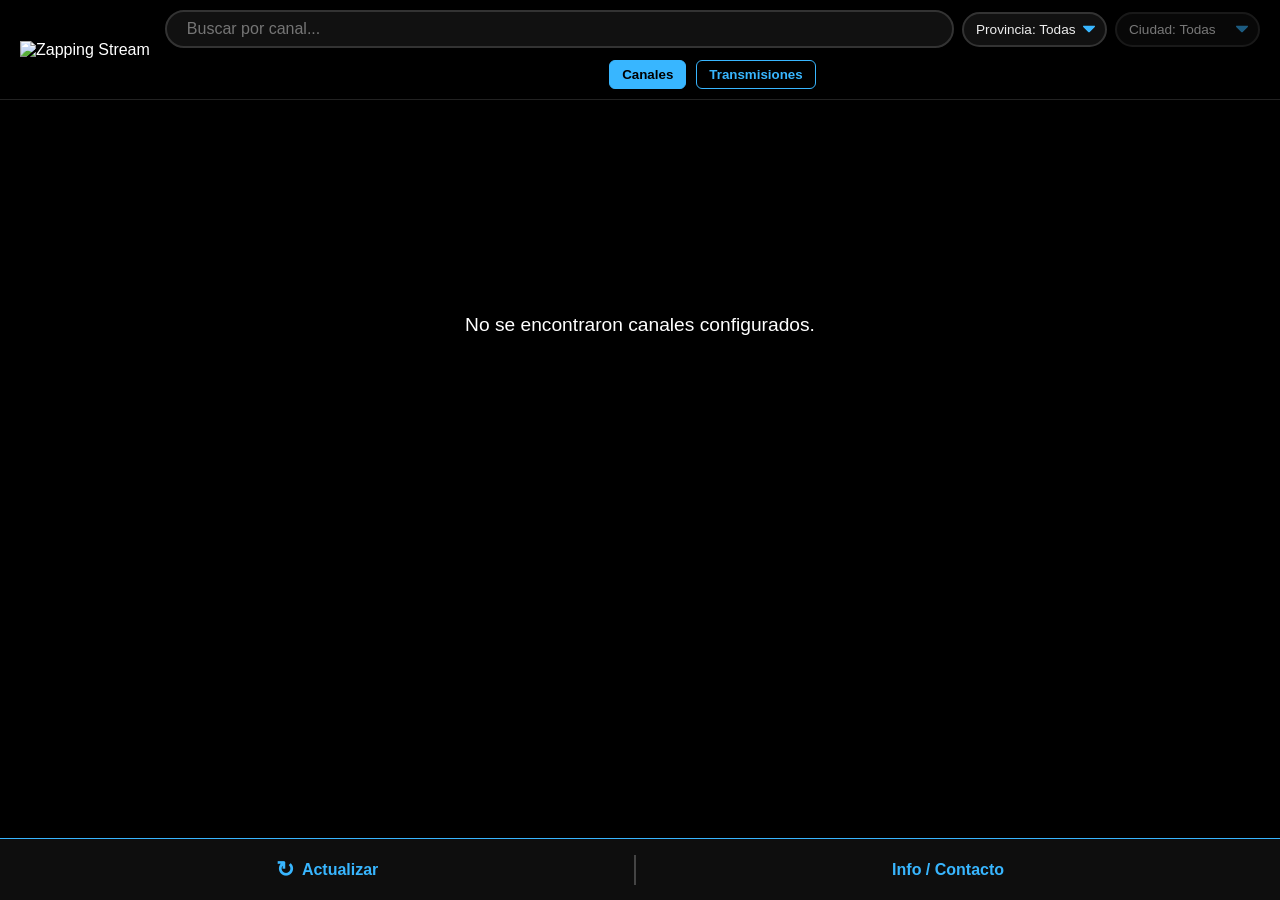
==== index.html @ 06b519a8 "Agregado buscador de videos mas disminuida la letra de videos" ====
<!doctype html>
<html lang="en">

<head>
  <meta charset="UTF-8" />
  <link rel="icon" type="image/png" href="/favicon.png" />
  <meta name="viewport" content="width=device-width, initial-scale=1.0" />
  <link rel="manifest" href="/manifest.json" />
  <meta name="theme-color" content="#000000" />
  <title>Zapping Stream - El mapa del streaming argentino</title>
  <script type="module" crossorigin src="/assets/index-C9MjYW0E.js"></script>
  <link rel="stylesheet" crossorigin href="/assets/index-DaVbC53h.css">
</head>

<body>
  <div id="root"></div>
  <script>
    if ('serviceWorker' in navigator) {
      window.addEventListener('load', () => {
        navigator.serviceWorker.register('/sw.js');
      });
    }
  </script>
</body>

</html>
---- assets/index-DaVbC53h.css ----
.sticky-top-section{z-index:100;background-color:var(--bg-black);border-bottom:1px solid #222;margin-left:-20px;margin-right:-20px;padding:10px 20px;position:sticky;top:0}.top-bar-container{flex-wrap:nowrap;justify-content:space-between;align-items:center;gap:15px;display:flex}.zapping-header{flex-shrink:0}.app-logo{object-fit:contain;width:250px;height:auto;max-height:100px}.header-controls{flex-direction:column;flex-grow:1;align-items:center;gap:12px;display:flex}.search-container{justify-content:center;align-items:center;width:50%;margin:0;display:flex}.search-input{background-color:var(--bg-dark);min-width:150px;color:var(--text-white);border:2px solid #333;border-radius:20px;outline:none;flex-grow:1;padding:8px 20px;font-size:1rem;transition:all .3s}.search-input:focus{border-color:var(--accent-blue);box-shadow:0 0 10px #cef1964d}.filters-container{justify-content:center;align-items:center;gap:8px;width:100%;display:flex}.filter-select{background-color:var(--bg-dark);color:#eee;cursor:pointer;appearance:none;text-overflow:ellipsis;white-space:nowrap;background-image:url(data:image/svg+xml;charset=US-ASCII,%3Csvg%20xmlns%3D%22http%3A%2F%2Fwww.w3.org%2F2000%2Fsvg%22%20width%3D%22292.4%22%20height%3D%22292.4%22%3E%3Cpath%20fill%3D%22%2338B6FF%22%20d%3D%22M287%2069.4a17.6%2017.6%200%200%200-13-5.4H18.4c-5%200-9.3%201.8-12.9%205.4A17.6%2017.6%200%200%200%200%2082.2c0%205%201.8%209.3%205.4%2012.9l128%20127.9c3.6%203.6%207.8%205.4%2012.8%205.4s9.2-1.8%2012.8-5.4L287%2095c3.5-3.5%205.4-7.8%205.4-12.8%200-5-1.9-9.2-5.5-12.8z%22%2F%3E%3C%2Fsvg%3E);background-position:right 10px top 50%;background-repeat:no-repeat;background-size:12px;border:2px solid #333;border-radius:20px;outline:none;flex-shrink:0;width:145px;padding:8px 25px 8px 12px;font-size:.85rem;transition:all .3s;overflow:hidden}.filter-select:focus{border-color:var(--accent-blue);box-shadow:0 0 10px #38b6ff4d}.filter-select:disabled{opacity:.5;cursor:not-allowed}.sort-select{background-color:var(--bg-dark);color:var(--text-white);cursor:pointer;border:2px solid #333;border-radius:30px;outline:none;padding:12px 15px;font-size:1rem;transition:all .3s}.sort-select:focus{border-color:var(--accent-blue)}.refresh-btn{background-color:var(--bg-panel);color:var(--accent-blue);border:1px solid var(--accent-blue);cursor:pointer;border-radius:40px;justify-content:center;align-items:center;width:45px;height:45px;font-size:20px;font-weight:700;transition:all .3s;display:flex}.refresh-btn:hover:not(:disabled){background-color:var(--accent-blue);color:var(--bg-black)}.refresh-btn:disabled{color:#555;cursor:not-allowed;background-color:var(--bg-dark);border-color:#555}.sort-container{text-align:center}.sort-label{z-index:auto;background:0 0;padding:0;position:static}.view-mode-container{align-items:center;gap:10px;display:flex}.view-mode-btn{border:1px solid var(--accent-blue);color:var(--accent-blue);cursor:pointer;background:0 0;border-radius:6px;padding:6px 12px;font-weight:700;transition:all .2s}.view-mode-btn.active{background:var(--accent-blue);color:var(--bg-black)}@media (width<=992px){.sticky-top-section{padding-top:8px;padding-bottom:8px}.top-bar-container{flex-wrap:nowrap;justify-content:space-between;align-items:center}.zapping-header{flex-shrink:0;width:auto}.app-logo{width:100px;height:auto;max-height:100px}.header-controls{order:unset;align-items:center;gap:8px;width:100%;min-width:0;max-width:calc(100% - 115px)}.filters-container{flex-wrap:wrap;justify-content:center;gap:6px;min-width:0}.search-input{flex-basis:100%;width:100%;min-width:0;padding:6px 12px;font-size:.85rem}.search-input.search-input-split{flex:45%;width:auto}.filter-select{background-position:right 5px top 50%;background-size:10px;flex:45%;width:auto;min-width:0;max-width:none;padding:6px 18px 6px 8px;font-size:.75rem}.view-mode-container{flex-wrap:wrap;justify-content:center;gap:5px}.view-mode-btn{padding:4px 8px;font-size:.75rem}}.modal-overlay{z-index:2000;background-color:#000000d9;justify-content:center;align-items:center;width:100vw;height:100vh;display:flex;position:fixed;top:0;left:0}.modal-content{background-color:var(--bg-dark);border:2px solid var(--accent-blue);width:90vw;max-width:400px;max-height:85svh;box-shadow:0 10px 30px #000c, 0 0 15px var(--accent-blue-hover);border-radius:15px;padding:30px;position:relative;overflow-y:auto}.info-modal{max-width:500px}.info-modal::-webkit-scrollbar{width:8px}.info-modal::-webkit-scrollbar-track{background:0 0}.info-modal::-webkit-scrollbar-thumb{background-color:var(--accent-blue);border-radius:4px}.info-body{color:#ddd;text-align:center;font-size:1rem;line-height:1.5}.close-modal-btn{color:var(--text-white);cursor:pointer;background:0 0;border:none;font-size:1.2rem;transition:color .2s;position:absolute;top:15px;right:15px}.close-modal-btn:hover{color:var(--accent-blue)}.modal-title{color:var(--accent-blue);text-align:center;margin-bottom:20px;font-size:1.5rem}.info-modal .submit-btn{margin-top:20px}.modal-contact-section{margin-top:25px;margin-bottom:15px}.contact-email-text{color:#bbb;text-align:center;background-color:var(--bg-panel);border:1px solid #333;border-radius:10px;padding:15px;font-size:.95rem;line-height:1.6}.contact-email-text a{color:var(--accent-blue);margin-top:5px;font-size:1.1rem;font-weight:700;text-decoration:none;display:inline-block}.legal-disclaimer{color:#777;text-align:center;flex-direction:column;gap:8px;margin-bottom:15px;font-size:.75rem;line-height:1.5;display:flex}.legal-disclaimer a{color:var(--accent-blue);text-decoration:none}.legal-disclaimer a:hover{color:var(--text-white);text-decoration:underline}.image-container{aspect-ratio:16/10;background-color:var(--bg-black);border-radius:8px;flex-shrink:0;justify-content:center;align-items:center;width:280px;display:flex;position:relative;overflow:hidden}.expanded-card .image-container{width:100%!important}.badge-vivo{background-color:var(--live-badge-color);color:var(--text-white);pointer-events:none;z-index:2;border-radius:4px;align-items:center;gap:5px;padding:4px 8px;font-size:.75rem;font-weight:700;display:flex;position:absolute;bottom:8px;right:8px;box-shadow:0 2px 5px #000000b3}.punto-rojo{background-color:var(--text-white);border-radius:50%;width:6px;height:6px;animation:1.2s infinite alternate titilar;display:inline-block}@keyframes titilar{0%{opacity:1;box-shadow:0 0 5px var(--text-white)}to{opacity:.3;box-shadow:none}}.badge-estreno{background-color:var(--premiere-badge-color);color:var(--text-white);pointer-events:none;z-index:2;border-radius:4px;align-items:center;gap:5px;padding:4px 8px;font-size:.75rem;font-weight:700;display:flex;position:absolute;bottom:8px;right:8px;box-shadow:0 2px 5px #000000b3;border:1px solid var(--premiere-badge-color)!important}.punto-azul{background-color:var(--text-white);border-radius:50%;width:6px;height:6px;animation:1.2s infinite alternate titilar-azul;display:inline-block}@keyframes titilar-azul{0%{opacity:1;box-shadow:0 0 8px #66b3ff}to{opacity:.4;box-shadow:0 0 2px #66b3ff}}.badge-past{color:#bbb;z-index:2;background-color:#000000e6;border-radius:4px;padding:4px 8px;font-size:.75rem;font-weight:700;position:absolute;bottom:8px;right:8px}.badge-past.premiere{border:1px solid color-mix(in srgb, var(--premiere-badge-color), black 50%)!important}.badge-past.live{border:1px solid color-mix(in srgb, var(--live-badge-color), black 50%)}.badge-upcoming{color:var(--text-white);z-index:2;background-color:#3d3d3cc0;border-radius:4px;padding:4px 8px;font-size:.75rem;font-weight:700;position:absolute;bottom:8px;right:8px}.badge-upcoming.premiere{border:1px solid var(--premiere-badge-color)!important}.badge-upcoming.live{border:1px solid var(--live-badge-color)}.channel-logo{object-fit:contain;-webkit-user-drag:none;max-width:100%;max-height:100%}.fallback-logo{color:#38b6ff;-webkit-user-drag:none;background-color:#333;justify-content:center;align-items:center;width:100%;height:100%;font-size:3rem;font-weight:700;display:flex}.card-wrapper{flex:none;min-height:310px;position:relative}.channel-card{background-color:var(--bg-dark);border:2px solid var(--accent-blue);z-index:1;border-radius:15px;flex-direction:column;gap:15px;width:100%;padding:20px;transition:transform .2s ease-out,box-shadow .2s ease-out,background-color .2s ease-out,border-color .2s ease-out;display:flex;position:relative}.channel-card:focus:not(.expanded-card),.channel-card:hover:not(.expanded-card){border-color:var(--text-white);background-color:#555;outline:none;transform:scale(1.02);box-shadow:0 0 15px #ffffff80}.expanded-card{z-index:9999;border-color:var(--text-white);cursor:default;background-color:#1a1a1a;width:90vw;max-width:450px;max-height:85vh;position:fixed;top:50%;left:50%;overflow-y:auto;transform:translate(-50%,-50%);box-shadow:0 20px 60px #000000e6,0 0 20px #cef19666}.expanded-card::-webkit-scrollbar{width:8px}.expanded-card::-webkit-scrollbar-track{background:0 0}.expanded-card::-webkit-scrollbar-thumb{background-color:var(--accent-blue);border-radius:4px}.card-header{justify-content:space-between;align-items:center;gap:10px;display:flex}.title-group{flex-grow:1;align-items:center;gap:10px;display:flex;overflow:hidden}.header-mini-logo{object-fit:cover;border:1px solid var(--accent-blue);border-radius:50%;flex-shrink:0;width:32px;height:32px;box-shadow:0 0 5px #38b6ff80}.channel-title{color:var(--text-white);white-space:nowrap;text-overflow:ellipsis;flex-grow:1;font-size:1.4rem;font-weight:700;overflow:hidden}.expanded-card .channel-title{white-space:normal;overflow:visible}.toggle-info-btn{color:var(--accent-blue);border:1px solid var(--accent-blue);cursor:pointer;background-color:#0000;border-radius:8px;flex-shrink:0;padding:5px 10px;font-size:.9rem;transition:all .2s}.toggle-info-btn:hover{background-color:var(--accent-blue);color:var(--bg-black)}.channel-description{background-color:var(--bg-panel);color:#ddd;border-left:3px solid var(--accent-blue);cursor:default;white-space:pre-wrap;border-radius:8px;max-height:25vh;padding:15px;font-size:.95rem;animation:.3s ease-out forwards slideDown;overflow-y:auto}.city-tag{color:var(--accent-blue);text-transform:uppercase;letter-spacing:1px;margin-bottom:8px;font-size:.85rem;font-weight:700}@keyframes slideDown{0%{opacity:0;transform:translateY(-10px)}to{opacity:1;transform:translateY(0)}}.last-activity-container{text-align:center;margin-top:5px}.last-activity-text{color:#aaa;background-color:var(--bg-panel);border:1px solid #333;border-radius:6px;align-items:center;gap:5px;padding:4px 10px;font-size:.8rem;display:inline-flex}.videos-horizontal-list{flex-direction:row;align-items:flex-start;gap:15px;display:flex}.banner-container{flex-shrink:0;width:100%;height:80px}.channel-banner{object-fit:cover;object-position:center;width:100%;height:100%;display:block}.clickable{cursor:pointer}.expanded-card .submit-btn{margin-top:15px}.category-title{color:var(--accent-blue);text-transform:uppercase;letter-spacing:1px;border-bottom:2px solid #333;width:100%;margin:40px 0 20px;padding-bottom:10px;font-size:1.8rem;font-weight:700}.channel-row{cursor:grab;-webkit-user-select:none;user-select:none;-webkit-overflow-scrolling:touch;scrollbar-width:none;flex-wrap:nowrap;gap:20px;width:100%;min-width:0;max-width:100%;padding-top:5px;padding-bottom:40px;display:flex;overflow-x:auto}.channel-row:active{cursor:grabbing}.channel-row::-webkit-scrollbar{display:none}.category-scroll-wrapper .scroll-arrow{top:40%}.status-group{flex-direction:column;gap:15px;display:flex}.cards-container{flex-wrap:nowrap;gap:20px;display:flex}.videostatus{width:100%;color:inherit;align-items:center;padding-right:20px;display:flex}.videostatusspan{letter-spacing:1px;color:var(--accent-blue);background-color:var(--bg-black);z-index:10;padding-right:15px;font-weight:700;position:sticky;left:0}.videostatusend{opacity:.3;background-color:currentColor;flex-grow:1;height:1px}.schedule-container{flex-direction:column;gap:20px;width:100%;margin-top:10px;margin-bottom:40px;display:flex}.days-rail{cursor:grab;-webkit-user-select:none;user-select:none;scrollbar-width:none;border-bottom:2px solid #333;gap:12px;padding:10px 0;display:flex;overflow-x:auto}.days-rail::-webkit-scrollbar{display:none}.days-rail:active{cursor:grabbing}.day-btn{background:var(--bg-panel);color:var(--text-white);cursor:pointer;text-align:center;text-transform:capitalize;border:1px solid #444;border-radius:20px;min-width:max-content;padding:10px 20px;font-size:.9rem;transition:all .2s}.day-btn:hover{border-color:var(--accent-blue)}.day-btn.selected{background:var(--accent-blue);color:var(--bg-black);border-color:var(--accent-blue);font-weight:700}.back-to-now-btn{background:var(--bg-dark);border-color:var(--accent-blue);color:var(--accent-blue);z-index:5;position:sticky;left:0;box-shadow:4px 0 10px #000c}.back-to-now-btn:hover{background:var(--accent-blue);color:var(--bg-black);border-color:var(--accent-blue)}.no-events-msg{text-align:center;color:#888;padding:40px;font-style:italic}.epg-container{flex-direction:column;padding-bottom:20px;display:flex;position:relative;overflow-x:hidden}.timeline-row{width:100%;margin-bottom:20px;display:flex;position:relative}.timeline-channel-sidebar{z-index:30;background:var(--bg-black);flex-direction:column;flex-shrink:0;justify-content:flex-start;align-items:center;gap:8px;width:100px;padding-top:15px;padding-right:15px;display:flex;position:sticky;left:0}.sidebar-channel-logo{object-fit:cover;border:2px solid var(--accent-blue);border-radius:50%;width:50px;height:50px}.sidebar-channel-name{color:var(--accent-blue);text-align:center;word-break:break-word;font-size:.85rem;font-weight:700;line-height:1.2}.time-badge{background:var(--bg-panel);color:var(--text-white);z-index:2;border:2px solid #555;border-radius:8px;padding:8px 12px;font-size:1rem;font-weight:700}.inactive-time-badge{background:var(--bg-dark);color:#888;border-color:#444}.track-scroll-wrapper .scroll-arrow{top:45%}.epg-events-track{cursor:grab;-webkit-user-select:none;user-select:none;scrollbar-width:none;flex-grow:1;align-items:stretch;gap:15px;min-width:0;padding-bottom:10px;display:flex;position:relative;overflow-x:auto}.epg-events-track:active{cursor:grabbing}.epg-events-track::-webkit-scrollbar{display:none}.epg-card{flex-shrink:0;width:280px;height:250px}.epg-card-inner{background-color:var(--bg-dark);border:2px solid var(--accent-blue);cursor:pointer;border-radius:12px;flex-direction:column;height:100%;transition:transform .2s,box-shadow .2s;display:flex;overflow:hidden}.epg-card-inner:hover{z-index:5;border-color:var(--text-white);transform:scale(1.02);box-shadow:0 0 10px #38b6ff80}.epg-card .image-container{border-bottom:1px solid #333;border-radius:0;flex-shrink:0;height:120px;width:100%!important}.epg-card .event-info{flex-direction:column;flex-grow:1;justify-content:center;align-items:center;gap:5px;padding:8px 10px;display:flex}.timeline-channel-header{border-bottom:1px solid #333;align-items:center;gap:10px;padding-bottom:10px;display:flex}.epg-card-header{border-bottom:none;justify-content:center;margin-top:6px;padding-bottom:6px}.event-title{color:var(--text-white);-webkit-line-clamp:4;line-clamp:4;text-align:center;word-break:break-word;-webkit-box-orient:vertical;font-size:.82rem;line-height:1.25;display:-webkit-box;overflow:hidden}.epg-time-badge{text-align:center;padding:4px 12px;font-size:.8rem;line-height:1.2}.toggle-info-btn-small{padding:2px 8px;font-size:.8rem}.expanded-overlay-container{z-index:10000;width:0;height:0;position:fixed;top:0;left:0}.floating-footer{-webkit-backdrop-filter:blur(15px);border-top:1px solid var(--accent-blue);width:100%;padding:12px 20px;padding-bottom:calc(12px + env(safe-area-inset-bottom));z-index:1000;background-color:#111111d9;justify-content:space-evenly;align-items:center;display:flex;position:fixed;bottom:0;left:0;box-shadow:0 -5px 20px #0009}.footer-action-btn{color:var(--accent-blue);cursor:pointer;background:0 0;border:none;align-items:center;gap:8px;padding:5px 10px;font-size:1rem;font-weight:700;transition:color .2s;display:flex}.footer-action-btn:hover:not(:disabled){color:var(--accent-blue)}.footer-action-btn:disabled{color:#555;cursor:not-allowed}.refresh-icon{font-size:1.4rem;display:inline-block}.refresh-icon.spin{animation:1s linear infinite spin}.footer-divider{background-color:#444;width:2px;height:30px}.footer-action-btn.needs-update{color:#f44;animation:2s infinite pulse-red}@keyframes pulse-red{0%{color:#f44;text-shadow:0 0 #f440}50%{color:#ff6b6b;text-shadow:0 0 10px #ff4444b3}to{color:#f44;text-shadow:0 0 #f440}}.status-message{text-align:center;flex-direction:column;justify-content:center;align-items:center;gap:20px;height:50vh;font-size:1.2rem;display:flex}.spinner{border:4px solid #ffffff1a;border-left-color:var(--accent-blue);border-radius:50%;width:60px;height:60px;animation:1s linear infinite spin}@keyframes spin{0%{transform:rotate(0)}to{transform:rotate(360deg)}}:root{--bg-black:#000;--bg-dark:#111;--bg-panel:#222;--text-white:#fff;--accent-blue:#38b6ff;--accent-blue-hover:#0a30b4;--live-badge-color:#cc0000e6;--premiere-badge-color:#4d68ff}*{box-sizing:border-box;margin:0;padding:0}html,body{background-color:var(--bg-black);color:var(--text-white);-webkit-user-select:none;user-select:none;overscroll-behavior:none;-webkit-tap-highlight-color:transparent;margin:0;padding:0;font-family:Segoe UI,Tahoma,Geneva,Verdana,sans-serif}::-webkit-scrollbar{width:10px;height:10px}::-webkit-scrollbar-track{background:var(--bg-panel)}::-webkit-scrollbar-thumb{background-color:var(--accent-blue);border-radius:5px}.submit-btn{background-color:var(--accent-blue);width:100%;color:var(--bg-black);cursor:pointer;border:none;border-radius:8px;margin-top:10px;padding:12px;font-size:1rem;font-weight:700;transition:background-color .3s,transform .1s}.submit-btn:hover:not(:disabled){background-color:var(--accent-blue-hover);color:var(--text-white)}.scroll-wrapper{width:100%;position:relative}.scroll-arrow{width:44px;height:44px;color:var(--text-white);border:2px solid var(--accent-blue);cursor:pointer;z-index:50;opacity:0;visibility:hidden;background-color:#111111d9;border-radius:50%;justify-content:center;align-items:center;padding-bottom:4px;font-size:1.8rem;font-weight:700;transition:all .2s;display:flex;position:absolute;top:50%;transform:translateY(-50%);box-shadow:0 0 15px #000c}.scroll-wrapper:hover .scroll-arrow{opacity:1;visibility:visible}.scroll-arrow:hover{background-color:var(--accent-blue);color:var(--bg-black);box-shadow:0 0 15px var(--accent-blue);transform:translateY(-50%)scale(1.1)}.scroll-arrow:active{transform:translateY(-50%)scale(.9)}.scroll-arrow.disabled{cursor:default;pointer-events:none;color:#555;box-shadow:none;border-color:#555;opacity:.2!important}.left-arrow{left:5px}.right-arrow{right:5px}@media (hover:none) and (pointer:coarse){.scroll-arrow{opacity:.7;visibility:visible;transform:translateY(-50%)scale(.85)}.scroll-arrow:active{opacity:1}}.zapping-container{flex-direction:column;width:100%;min-height:100vh;padding:0 20px 90px;display:flex;overflow-x:clip}.fullscreen-overlay{z-index:900;cursor:pointer;background-color:#000000b3;width:100vw;height:100vh;position:fixed;top:0;left:0}
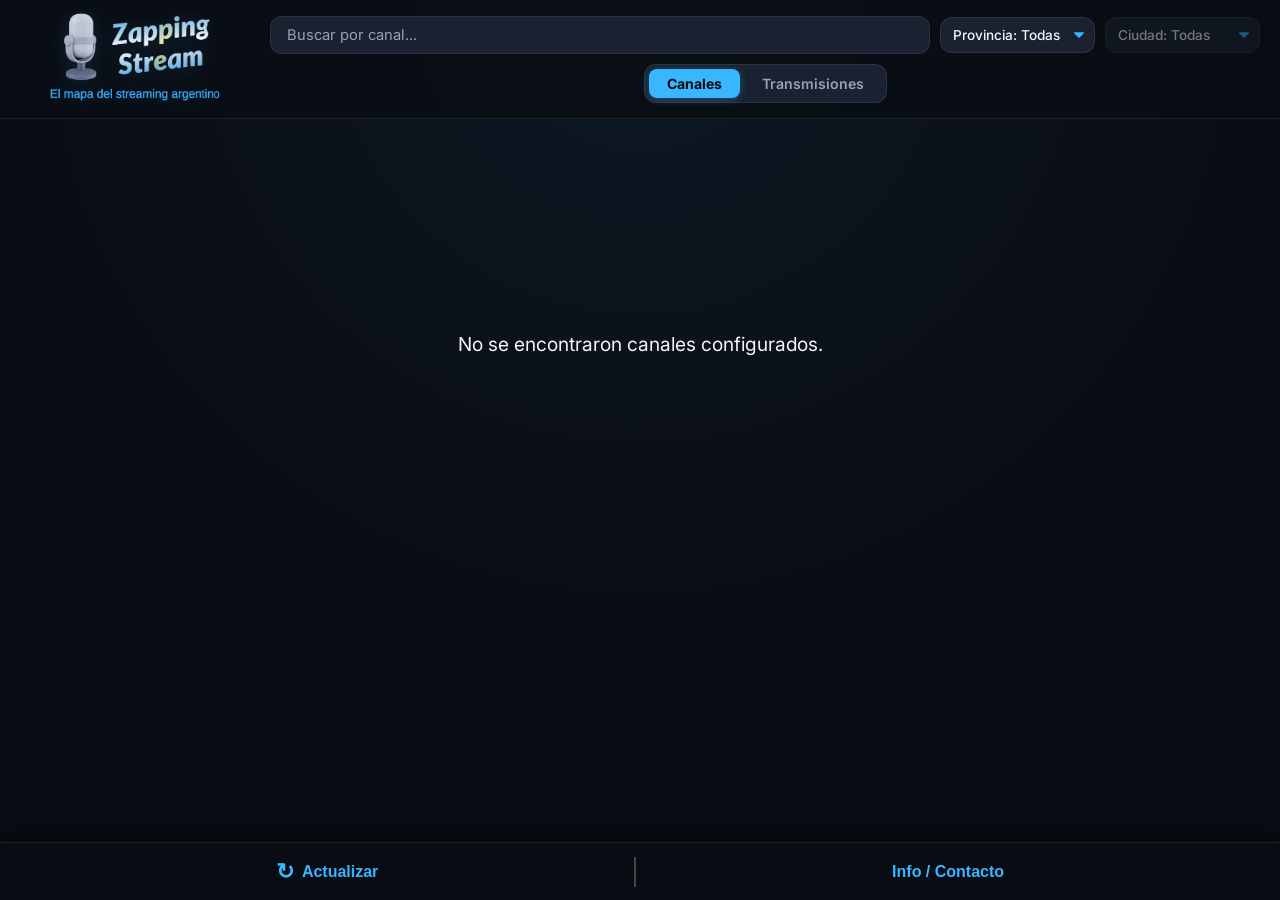
==== commit 25b4afd5: "Cambiado front" ====
--- a/index.html
+++ b/index.html
@@ -6,10 +6,13 @@
   <link rel="icon" type="image/png" href="/favicon.png" />
   <meta name="viewport" content="width=device-width, initial-scale=1.0" />
   <link rel="manifest" href="/manifest.json" />
-  <meta name="theme-color" content="#000000" />
+  <meta name="theme-color" content="#0a0d14" />
+  <link rel="preconnect" href="https://fonts.googleapis.com" />
+  <link rel="preconnect" href="https://fonts.gstatic.com" crossorigin />
+  <link href="https://fonts.googleapis.com/css2?family=Inter:wght@400;500;600;700;800&display=swap" rel="stylesheet" />
   <title>Zapping Stream - El mapa del streaming argentino</title>
-  <script type="module" crossorigin src="/assets/index-C9MjYW0E.js"></script>
-  <link rel="stylesheet" crossorigin href="/assets/index-DaVbC53h.css">
+  <script type="module" crossorigin src="/assets/index-BEOQa-df.js"></script>
+  <link rel="stylesheet" crossorigin href="/assets/index-BpAjIzYP.css">
 </head>
 
 <body>
--- a/assets/index-BpAjIzYP.css
+++ b/assets/index-BpAjIzYP.css
@@ -0,0 +1 @@
+.sticky-top-section{z-index:100;-webkit-backdrop-filter:blur(16px);border-bottom:1px solid var(--border-subtle);background-color:#0a0d14e0;margin-left:-20px;margin-right:-20px;padding:12px 20px;position:sticky;top:0}.top-bar-container{flex-wrap:nowrap;justify-content:space-between;align-items:center;gap:20px;display:flex}.zapping-header{flex-shrink:0}.app-logo{object-fit:contain;filter:drop-shadow(0 2px 10px #38b6ff26);width:230px;height:auto;max-height:90px}.header-controls{flex-direction:column;flex-grow:1;align-items:center;gap:10px;display:flex}.search-container{justify-content:center;align-items:center;width:50%;margin:0;display:flex}.search-input{border:1px solid var(--border-subtle);background-color:var(--bg-panel);min-width:150px;color:var(--text-white);border-radius:12px;outline:none;flex:1 1 0;padding:9px 16px;font-family:inherit;font-size:.92rem;transition:all .2s}.search-input::placeholder{color:var(--text-muted)}.search-input:hover{border-color:var(--border-strong)}.search-input:focus{border-color:var(--accent-blue);background-color:var(--bg-dark);box-shadow:0 0 0 3px var(--accent-glow)}.filters-container{justify-content:center;align-items:center;gap:10px;width:100%;display:flex}.filter-select{border:1px solid var(--border-subtle);background-color:var(--bg-panel);width:155px;color:var(--text-white);cursor:pointer;appearance:none;text-overflow:ellipsis;white-space:nowrap;background-image:url(data:image/svg+xml;charset=US-ASCII,%3Csvg%20xmlns%3D%22http%3A%2F%2Fwww.w3.org%2F2000%2Fsvg%22%20width%3D%22292.4%22%20height%3D%22292.4%22%3E%3Cpath%20fill%3D%22%2338B6FF%22%20d%3D%22M287%2069.4a17.6%2017.6%200%200%200-13-5.4H18.4c-5%200-9.3%201.8-12.9%205.4A17.6%2017.6%200%200%200%200%2082.2c0%205%201.8%209.3%205.4%2012.9l128%20127.9c3.6%203.6%207.8%205.4%2012.8%205.4s9.2-1.8%2012.8-5.4L287%2095c3.5-3.5%205.4-7.8%205.4-12.8%200-5-1.9-9.2-5.5-12.8z%22%2F%3E%3C%2Fsvg%3E);background-position:right 10px top 50%;background-repeat:no-repeat;background-size:10px;border-radius:12px;outline:none;flex-shrink:0;padding:9px 28px 9px 12px;font-family:inherit;font-size:.85rem;font-weight:500;transition:all .2s;overflow:hidden}.filter-select:hover:not(:disabled){border-color:var(--border-strong)}.filter-select:focus{border-color:var(--accent-blue);box-shadow:0 0 0 3px var(--accent-glow)}.filter-select:disabled{opacity:.45;cursor:not-allowed}.sort-select{border:1px solid var(--border-subtle);background-color:var(--bg-panel);color:var(--text-white);cursor:pointer;appearance:none;background-image:url(data:image/svg+xml;charset=US-ASCII,%3Csvg%20xmlns%3D%22http%3A%2F%2Fwww.w3.org%2F2000%2Fsvg%22%20width%3D%22292.4%22%20height%3D%22292.4%22%3E%3Cpath%20fill%3D%22%2338B6FF%22%20d%3D%22M287%2069.4a17.6%2017.6%200%200%200-13-5.4H18.4c-5%200-9.3%201.8-12.9%205.4A17.6%2017.6%200%200%200%200%2082.2c0%205%201.8%209.3%205.4%2012.9l128%20127.9c3.6%203.6%207.8%205.4%2012.8%205.4s9.2-1.8%2012.8-5.4L287%2095c3.5-3.5%205.4-7.8%205.4-12.8%200-5-1.9-9.2-5.5-12.8z%22%2F%3E%3C%2Fsvg%3E);background-position:right 12px top 50%;background-repeat:no-repeat;background-size:10px;border-radius:10px;outline:none;padding:8px 32px 8px 14px;font-family:inherit;font-size:.88rem;font-weight:500;transition:all .2s}.sort-select:hover{border-color:var(--border-strong)}.sort-select:focus{border-color:var(--accent-blue);box-shadow:0 0 0 3px var(--accent-glow)}.refresh-btn{background-color:var(--bg-panel);color:var(--accent-blue);border:1px solid var(--border-subtle);cursor:pointer;border-radius:40px;justify-content:center;align-items:center;width:45px;height:45px;font-size:20px;font-weight:700;transition:all .2s;display:flex}.refresh-btn:hover:not(:disabled){background-color:var(--accent-blue);color:#06090e}.refresh-btn:disabled{color:#555;cursor:not-allowed;background-color:var(--bg-dark);border-color:#333}.sort-container{justify-content:center;align-items:center;gap:10px;display:flex}.sort-label{z-index:auto;text-transform:uppercase;letter-spacing:.05em;font-weight:600;color:var(--text-muted)!important;background:0 0!important;border:none!important;padding:0!important;font-size:.85rem!important;position:static!important}.view-mode-container{background-color:var(--bg-panel);border:1px solid var(--border-subtle);border-radius:12px;align-items:center;gap:4px;padding:4px;display:inline-flex}.view-mode-btn{color:var(--text-muted);cursor:pointer;background:0 0;border:none;border-radius:8px;padding:6px 18px;font-family:inherit;font-size:.88rem;font-weight:600;transition:all .2s}.view-mode-btn:hover:not(.active){color:var(--text-white);background:#ffffff0a}.view-mode-btn.active{background:var(--accent-blue);color:#06090e;font-weight:700;box-shadow:0 2px 10px #38b6ff4d}@media (width<=992px){.sticky-top-section{padding-top:8px;padding-bottom:8px}.top-bar-container{flex-wrap:nowrap;justify-content:space-between;align-items:center}.zapping-header{flex-shrink:0;width:auto}.app-logo{width:100px;height:auto;max-height:100px}.header-controls{order:unset;align-items:center;gap:8px;width:100%;min-width:0;max-width:calc(100% - 115px)}.filters-container{flex-wrap:wrap;justify-content:center;gap:6px;min-width:0}.search-input{flex-basis:100%;width:100%;min-width:0;padding:6px 12px;font-size:.85rem}.filter-select{background-position:right 5px top 50%;background-size:10px;flex:45%;width:auto;min-width:0;max-width:none;padding:6px 18px 6px 8px;font-size:.75rem}.view-mode-container{flex-wrap:wrap;justify-content:center;gap:5px}.view-mode-btn{padding:4px 8px;font-size:.75rem}}.modal-overlay{z-index:2000;background-color:#000000d9;justify-content:center;align-items:center;width:100vw;height:100vh;display:flex;position:fixed;top:0;left:0}.modal-content{background:#141a26;border:1px solid #38b6ff59;border-radius:16px;width:90vw;max-width:400px;max-height:85svh;padding:30px;position:relative;overflow-y:auto;box-shadow:0 24px 64px #000000d9,0 0 20px #38b6ff26}.info-modal{max-width:500px}.info-modal::-webkit-scrollbar{width:8px}.info-modal::-webkit-scrollbar-track{background:0 0}.info-modal::-webkit-scrollbar-thumb{background-color:var(--accent-blue);border-radius:4px}.info-body{color:#ddd;text-align:center;font-size:1rem;line-height:1.5}.close-modal-btn{color:var(--text-white);cursor:pointer;background:0 0;border:none;font-size:1.2rem;transition:color .2s;position:absolute;top:15px;right:15px}.close-modal-btn:hover{color:var(--accent-blue)}.modal-title{color:var(--accent-blue);text-align:center;margin-bottom:20px;font-size:1.5rem}.info-modal .submit-btn{margin-top:20px}.modal-contact-section{margin-top:25px;margin-bottom:15px}.contact-email-text{color:#bbb;text-align:center;background-color:var(--bg-panel);border:1px solid #333;border-radius:10px;padding:15px;font-size:.95rem;line-height:1.6}.contact-email-text a{color:var(--accent-blue);margin-top:5px;font-size:1.1rem;font-weight:700;text-decoration:none;display:inline-block}.legal-disclaimer{color:#777;text-align:center;flex-direction:column;gap:8px;margin-bottom:15px;font-size:.75rem;line-height:1.5;display:flex}.legal-disclaimer a{color:var(--accent-blue);text-decoration:none}.legal-disclaimer a:hover{color:var(--text-white);text-decoration:underline}.image-container{aspect-ratio:16/10;background-color:#070a0f;border-radius:10px;flex-shrink:0;justify-content:center;align-items:center;width:280px;display:flex;position:relative;overflow:hidden;box-shadow:inset 0 0 0 1px #ffffff0f}.expanded-card .image-container{width:100%!important}.badge-vivo{background-color:var(--live-badge-color);-webkit-backdrop-filter:blur(6px);backdrop-filter:blur(6px);color:var(--text-white);letter-spacing:.04em;pointer-events:none;z-index:2;border-radius:6px;align-items:center;gap:5px;padding:4px 8px;font-size:.7rem;font-weight:700;display:flex;position:absolute;bottom:8px;right:8px;box-shadow:0 2px 8px #000000a6}.punto-rojo{background-color:var(--text-white);border-radius:50%;width:6px;height:6px;animation:1.2s infinite alternate titilar;display:inline-block}@keyframes titilar{0%{opacity:1;box-shadow:0 0 5px var(--text-white)}to{opacity:.3;box-shadow:none}}.badge-estreno{background-color:var(--premiere-badge-color);color:var(--text-white);pointer-events:none;z-index:2;border-radius:4px;align-items:center;gap:5px;padding:4px 8px;font-size:.75rem;font-weight:700;display:flex;position:absolute;bottom:8px;right:8px;box-shadow:0 2px 5px #000000b3;border:1px solid var(--premiere-badge-color)!important}.punto-azul{background-color:var(--text-white);border-radius:50%;width:6px;height:6px;animation:1.2s infinite alternate titilar-azul;display:inline-block}@keyframes titilar-azul{0%{opacity:1;box-shadow:0 0 8px #66b3ff}to{opacity:.4;box-shadow:0 0 2px #66b3ff}}.badge-past{color:#bbb;z-index:2;background-color:#000000e6;border-radius:4px;padding:4px 8px;font-size:.75rem;font-weight:700;position:absolute;bottom:8px;right:8px}.badge-past.premiere{border:1px solid color-mix(in srgb, var(--premiere-badge-color), black 50%)!important}.badge-past.live{border:1px solid color-mix(in srgb, var(--live-badge-color), black 50%)}.badge-upcoming{color:var(--text-white);z-index:2;background-color:#3d3d3cc0;border-radius:4px;padding:4px 8px;font-size:.75rem;font-weight:700;position:absolute;bottom:8px;right:8px}.badge-upcoming.premiere{border:1px solid var(--premiere-badge-color)!important}.badge-upcoming.live{border:1px solid var(--live-badge-color)}.channel-logo{object-fit:contain;-webkit-user-drag:none;max-width:100%;max-height:100%}.fallback-logo{color:#38b6ff;-webkit-user-drag:none;background-color:#333;justify-content:center;align-items:center;width:100%;height:100%;font-size:3rem;font-weight:700;display:flex}.card-wrapper{flex:none;min-height:295px;position:relative}.channel-card{border:1px solid var(--border-subtle);z-index:1;background:linear-gradient(#161c2a 0%,#111622 100%);border-radius:16px;flex-direction:column;gap:14px;width:100%;padding:16px 18px;transition:transform .22s cubic-bezier(.22,1,.36,1),box-shadow .22s,border-color .22s,background .22s;display:flex;position:relative;box-shadow:0 6px 20px #00000059}.channel-card.live-channel-card{border-color:#38b6ff52;box-shadow:0 6px 22px #0006,0 0 16px #38b6ff14}.channel-card:focus:not(.expanded-card),.channel-card:hover:not(.expanded-card){border-color:var(--accent-blue);background:linear-gradient(#1c2436 0%,#151b29 100%);outline:none;transform:translateY(-4px);box-shadow:0 12px 28px #00000080,0 0 18px #38b6ff38}.expanded-card{z-index:9999;border-color:var(--accent-blue);cursor:default;background:#141a26;width:90vw;max-width:450px;max-height:85vh;position:fixed;top:50%;left:50%;overflow-y:auto;transform:translate(-50%,-50%);box-shadow:0 24px 64px #000000d9,0 0 0 1px #38b6ff59}.expanded-card::-webkit-scrollbar{width:8px}.expanded-card::-webkit-scrollbar-track{background:0 0}.expanded-card::-webkit-scrollbar-thumb{background-color:var(--accent-blue);border-radius:4px}.card-header{justify-content:space-between;align-items:center;gap:10px;display:flex}.title-group{flex-grow:1;align-items:center;gap:10px;display:flex;overflow:hidden}.header-mini-logo{object-fit:cover;border:1.5px solid #38b6ff99;border-radius:50%;flex-shrink:0;width:32px;height:32px;box-shadow:0 2px 8px #0006}.channel-title{letter-spacing:-.01em;color:var(--text-white);white-space:nowrap;text-overflow:ellipsis;flex-grow:1;font-size:1.15rem;font-weight:700;overflow:hidden}.expanded-card .channel-title{white-space:normal;overflow:visible}.toggle-info-btn{color:var(--accent-blue);cursor:pointer;background-color:#38b6ff1a;border:1px solid #38b6ff47;border-radius:8px;flex-shrink:0;padding:5px 11px;font-family:inherit;font-size:.8rem;font-weight:600;transition:all .2s}.toggle-info-btn:hover{background-color:var(--accent-blue);border-color:var(--accent-blue);color:#06090e}.channel-description{background-color:var(--bg-panel);color:#cbd5e1;border-left:3px solid var(--accent-blue);cursor:default;white-space:pre-wrap;border-radius:10px;max-height:25vh;padding:15px;font-size:.92rem;line-height:1.5;animation:.25s ease-out forwards slideDown;overflow-y:auto}.city-tag{color:var(--accent-blue);text-transform:uppercase;letter-spacing:.06em;margin-bottom:8px;font-size:.8rem;font-weight:700}@keyframes slideDown{0%{opacity:0;transform:translateY(-10px)}to{opacity:1;transform:translateY(0)}}.last-activity-container{text-align:center;margin-top:2px}.last-activity-text{color:var(--text-muted);border:1px solid var(--border-subtle);background-color:#ffffff08;border-radius:6px;align-items:center;gap:5px;padding:4px 10px;font-size:.75rem;font-weight:500;display:inline-flex}.videos-horizontal-list{flex-direction:row;align-items:flex-start;gap:15px;display:flex}.banner-container{flex-shrink:0;width:100%;height:80px}.channel-banner{object-fit:cover;object-position:center;width:100%;height:100%;display:block}.clickable{cursor:pointer}.expanded-card .submit-btn{margin-top:15px}.category-title{color:var(--text-white);border-left:4px solid var(--accent-blue);border-bottom:1px solid var(--border-subtle);text-transform:uppercase;letter-spacing:.05em;width:100%;margin:36px 0 18px;padding-bottom:10px;padding-left:12px;font-size:1.35rem;font-weight:800}.channel-row{cursor:grab;-webkit-user-select:none;user-select:none;-webkit-overflow-scrolling:touch;scrollbar-width:none;flex-wrap:nowrap;gap:18px;width:100%;min-width:0;max-width:100%;padding-top:6px;padding-bottom:32px;display:flex;overflow-x:auto}.channel-row:active{cursor:grabbing}.channel-row::-webkit-scrollbar{display:none}.category-scroll-wrapper .scroll-arrow{top:44%}.status-group{flex-direction:column;gap:14px;display:flex}.cards-container{flex-wrap:nowrap;gap:18px;display:flex}.videostatus{width:100%;color:inherit;align-items:center;gap:12px;padding-right:20px;display:flex}.videostatusspan{letter-spacing:.08em;color:var(--accent-blue);z-index:10;background-color:#38b6ff1f;border:1px solid #38b6ff47;border-radius:6px;padding:3px 10px;font-size:.72rem;font-weight:700;position:sticky;left:0}.videostatusend{background:linear-gradient(90deg,#38b6ff40 0%,#ffffff0a 100%);flex-grow:1;height:1px}.schedule-container{flex-direction:column;gap:20px;width:100%;margin-top:0;margin-bottom:40px;display:flex}.days-rail{border-bottom:1px solid var(--border-subtle);cursor:grab;-webkit-user-select:none;user-select:none;scrollbar-width:none;gap:10px;padding:10px 0;display:flex;overflow-x:auto}.days-rail::-webkit-scrollbar{display:none}.days-rail:active{cursor:grabbing}.day-btn{background:var(--bg-panel);border:1px solid var(--border-subtle);color:var(--text-muted);cursor:pointer;text-align:center;text-transform:capitalize;border-radius:12px;min-width:max-content;padding:8px 18px;font-family:inherit;font-size:.86rem;font-weight:600;transition:all .2s}.day-btn:hover:not(.selected){border-color:var(--border-strong);color:var(--text-white);background:#ffffff0f}.day-btn.selected{background:var(--accent-blue);color:#06090e;border-color:var(--accent-blue);font-weight:700;box-shadow:0 2px 12px #38b6ff59}.back-to-now-btn{background:var(--bg-dark);border-color:var(--accent-blue);color:var(--accent-blue);z-index:5;position:sticky;left:0;box-shadow:4px 0 10px #000c}.back-to-now-btn:hover{background:var(--accent-blue);color:var(--bg-black);border-color:var(--accent-blue)}.no-events-msg{text-align:center;color:#888;padding:40px;font-style:italic}.epg-container{flex-direction:column;padding-bottom:20px;display:flex;position:relative;overflow-x:hidden}.timeline-row{border-bottom:1px solid #ffffff0a;width:100%;margin-bottom:18px;padding-bottom:18px;display:flex;position:relative}.timeline-channel-sidebar{z-index:30;background:var(--bg-black);flex-direction:column;flex-shrink:0;justify-content:flex-start;align-items:center;gap:8px;width:100px;padding-top:12px;padding-right:15px;display:flex;position:sticky;left:0}.sidebar-channel-logo{object-fit:cover;border:1.5px solid #38b6ff8c;border-radius:50%;width:48px;height:48px;box-shadow:0 4px 12px #00000073}.sidebar-channel-name{color:var(--text-white);text-align:center;word-break:break-word;font-size:.8rem;font-weight:700;line-height:1.2}.time-badge{color:var(--accent-blue);z-index:2;background:#38b6ff24;border:1px solid #38b6ff59;border-radius:6px;padding:4px 10px;font-size:.75rem;font-weight:700}.inactive-time-badge{color:var(--text-muted);border-color:var(--border-subtle);background:#ffffff0a}.track-scroll-wrapper .scroll-arrow{top:45%}.epg-events-track{cursor:grab;-webkit-user-select:none;user-select:none;scrollbar-width:none;flex-grow:1;align-items:stretch;gap:14px;min-width:0;padding-top:4px;padding-bottom:10px;display:flex;position:relative;overflow-x:auto}.epg-events-track:active{cursor:grabbing}.epg-events-track::-webkit-scrollbar{display:none}.epg-card{flex-shrink:0;width:280px;height:250px}.epg-card-inner{border:1px solid var(--border-subtle);cursor:pointer;background:linear-gradient(#161c2a 0%,#111622 100%);border-radius:14px;flex-direction:column;height:100%;transition:transform .22s cubic-bezier(.22,1,.36,1),box-shadow .22s,border-color .22s;display:flex;overflow:hidden;box-shadow:0 4px 16px #00000059}.epg-card.is-live-card .epg-card-inner{border-color:#38b6ff73;box-shadow:0 4px 20px #38b6ff29}.epg-card-inner:hover{z-index:5;border-color:var(--accent-blue);transform:translateY(-3px);box-shadow:0 10px 24px #00000080,0 0 16px #38b6ff38}.epg-card .image-container{border-bottom:1px solid var(--border-subtle);border-radius:0;flex-shrink:0;height:124px;width:100%!important}.epg-card .event-info{flex-direction:column;flex-grow:1;justify-content:center;align-items:center;gap:5px;padding:8px 10px;display:flex}.timeline-channel-header{border-bottom:1px solid #333;align-items:center;gap:10px;padding-bottom:10px;display:flex}.epg-card-header{border-bottom:none;justify-content:center;margin-top:6px;padding-bottom:6px}.event-title{color:var(--text-white);-webkit-line-clamp:4;line-clamp:4;text-align:center;word-break:break-word;-webkit-box-orient:vertical;font-size:.82rem;line-height:1.25;display:-webkit-box;overflow:hidden}.epg-time-badge{text-align:center;padding:4px 12px;font-size:.8rem;line-height:1.2}.toggle-info-btn-small{padding:2px 8px;font-size:.8rem}.expanded-overlay-container{z-index:10000;width:0;height:0;position:fixed;top:0;left:0}.floating-footer{-webkit-backdrop-filter:blur(16px);border-top:1px solid var(--border-subtle);width:100%;padding:10px 20px;padding-bottom:calc(10px + env(safe-area-inset-bottom));z-index:1000;background-color:#0a0d14db;justify-content:space-evenly;align-items:center;display:flex;position:fixed;bottom:0;left:0;box-shadow:0 -8px 24px #00000080}.footer-action-btn{color:var(--accent-blue);cursor:pointer;background:0 0;border:none;align-items:center;gap:8px;padding:5px 10px;font-size:1rem;font-weight:700;transition:color .2s;display:flex}.footer-action-btn:hover:not(:disabled){color:var(--accent-blue)}.footer-action-btn:disabled{color:#555;cursor:not-allowed}.refresh-icon{font-size:1.4rem;display:inline-block}.refresh-icon.spin{animation:1s linear infinite spin}.footer-divider{background-color:#444;width:2px;height:30px}.footer-action-btn.needs-update{color:#f44;animation:2s infinite pulse-red}@keyframes pulse-red{0%{color:#f44;text-shadow:0 0 #f440}50%{color:#ff6b6b;text-shadow:0 0 10px #ff4444b3}to{color:#f44;text-shadow:0 0 #f440}}.status-message{text-align:center;flex-direction:column;justify-content:center;align-items:center;gap:20px;height:50vh;font-size:1.2rem;display:flex}.spinner{border:4px solid #ffffff1a;border-left-color:var(--accent-blue);border-radius:50%;width:60px;height:60px;animation:1s linear infinite spin}@keyframes spin{0%{transform:rotate(0)}to{transform:rotate(360deg)}}:root{--bg-black:#0a0d14;--bg-dark:#121722;--bg-panel:#1a2130;--border-subtle:#ffffff14;--border-strong:#ffffff29;--text-white:#f3f6fc;--text-muted:#94a3b8;--accent-blue:#38b6ff;--accent-blue-hover:#1d9bf0;--accent-glow:#38b6ff38;--live-badge-color:#e11d48f2;--premiere-badge-color:#4f46e5}*{box-sizing:border-box;margin:0;padding:0}html,body{background-color:var(--bg-black);color:var(--text-white);-webkit-user-select:none;user-select:none;overscroll-behavior:none;-webkit-tap-highlight-color:transparent;-webkit-font-smoothing:antialiased;background-image:radial-gradient(circle at 50% 0,#38b6ff12 0%,#0000 55%);background-attachment:fixed;margin:0;padding:0;font-family:Inter,Segoe UI,system-ui,-apple-system,sans-serif}::-webkit-scrollbar{width:8px;height:8px}::-webkit-scrollbar-track{background:var(--bg-black)}::-webkit-scrollbar-thumb{background-color:#283248;border-radius:4px}::-webkit-scrollbar-thumb:hover{background-color:var(--accent-blue)}.submit-btn{color:#06090e;cursor:pointer;background:linear-gradient(135deg,#38b6ff 0%,#1d9bf0 100%);border:none;border-radius:10px;width:100%;margin-top:10px;padding:12px 16px;font-size:.95rem;font-weight:700;transition:all .2s;box-shadow:0 4px 14px #38b6ff40}.submit-btn:hover:not(:disabled){filter:brightness(1.05);transform:translateY(-1px);box-shadow:0 6px 20px #38b6ff66}.scroll-wrapper{width:100%;position:relative}.scroll-arrow{-webkit-backdrop-filter:blur(10px);width:40px;height:40px;color:var(--text-white);cursor:pointer;z-index:50;opacity:0;visibility:hidden;background-color:#121722d9;border:1px solid #ffffff2e;border-radius:50%;justify-content:center;align-items:center;padding-bottom:3px;font-size:1.6rem;font-weight:600;transition:all .2s;display:flex;position:absolute;top:50%;transform:translateY(-50%);box-shadow:0 6px 20px #0009}.scroll-wrapper:hover .scroll-arrow{opacity:1;visibility:visible}.scroll-arrow:hover{background-color:var(--accent-blue);border-color:var(--accent-blue);color:#06090e;transform:translateY(-50%)scale(1.08);box-shadow:0 0 16px #38b6ff73}.scroll-arrow:active{transform:translateY(-50%)scale(.9)}.scroll-arrow.disabled{cursor:default;pointer-events:none;color:#555;box-shadow:none;border-color:#555;opacity:.2!important}.left-arrow{left:5px}.right-arrow{right:5px}@media (hover:none) and (pointer:coarse){.scroll-arrow{opacity:.7;visibility:visible;transform:translateY(-50%)scale(.85)}.scroll-arrow:active{opacity:1}}.zapping-container{flex-direction:column;width:100%;min-height:100vh;padding:0 20px 90px;display:flex;overflow-x:clip}.fullscreen-overlay{z-index:900;cursor:pointer;background-color:#000000b3;width:100vw;height:100vh;position:fixed;top:0;left:0}
